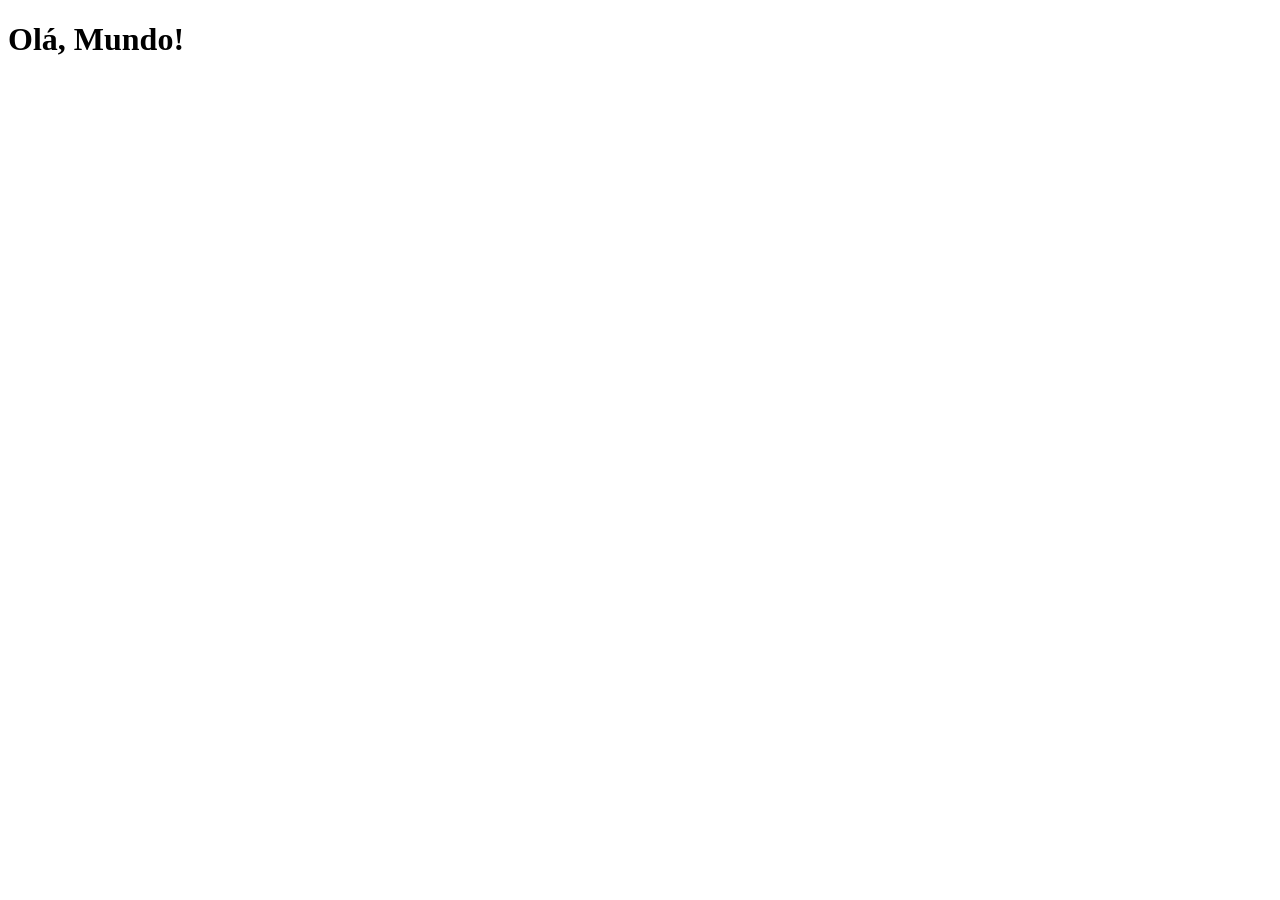
==== index.html @ 2c7e854a "criei a página principal" ====
<!DOCTYPE html>
<html lang="pt-br">
<head>
    <meta charset="UTF-8">
    <meta name="viewport" content="width=device-width, initial-scale=1.0">
    <link rel="shortcut icon" href="favicon.ico" type="image/x-icon">
    <title>Projeto Redes Sociais</title>
</head>
<body>
    <h1>Olá, Mundo!</h1>
</body>
</html>
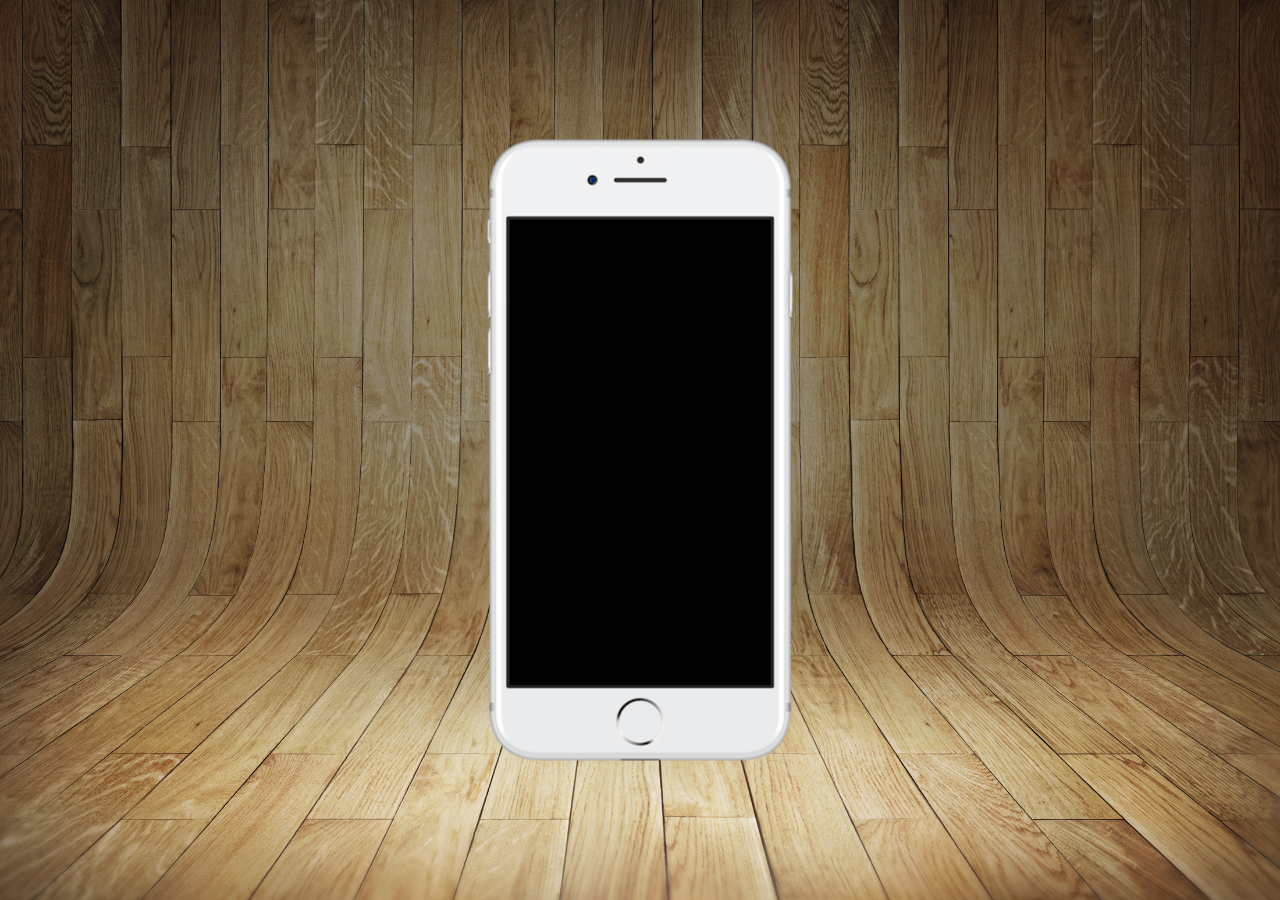
==== commit ea46d360: "Estruturação da página e Configuração de CSS externo" ====
--- a/index.html
+++ b/index.html
@@ -4,9 +4,17 @@
     <meta charset="UTF-8">
     <meta name="viewport" content="width=device-width, initial-scale=1.0">
     <link rel="shortcut icon" href="favicon.ico" type="image/x-icon">
+    <link rel="stylesheet" href="estilos/style.css">
     <title>Projeto Redes Sociais</title>
 </head>
 <body>
-    <h1>Olá, Mundo!</h1>
+    <main>
+        <section id="telefone">
+
+        </section>
+        <section id="redes-sociais">
+
+        </section>
+    </main>
 </body>
 </html>
--- a/estilos/style.css
+++ b/estilos/style.css
@@ -0,0 +1,35 @@
+@charset "UTF-8";
+
+* {
+    margin: 0px;
+    padding: 0px;
+    font-family: Arial, Helvetica, sans-serif;
+}
+
+html, body {
+    height: 100vh;
+    width: 100vw;
+    background-color: black;
+}
+
+body {
+    background: url('../imagens/fundo-madeira.jpg') no-repeat top center;
+    background-size: cover;
+    background-attachment: fixed;
+}
+
+main {
+    position: relative;
+    height: 100vh;
+}
+
+section#telefone {
+    position: absolute;
+    top: 50%;
+    left: 50%;
+    transform: translate(-50%, -50%);
+
+    height: 627px;
+    width: 311px;
+    background: url('../imagens/frame-iphone.png') no-repeat;
+} 
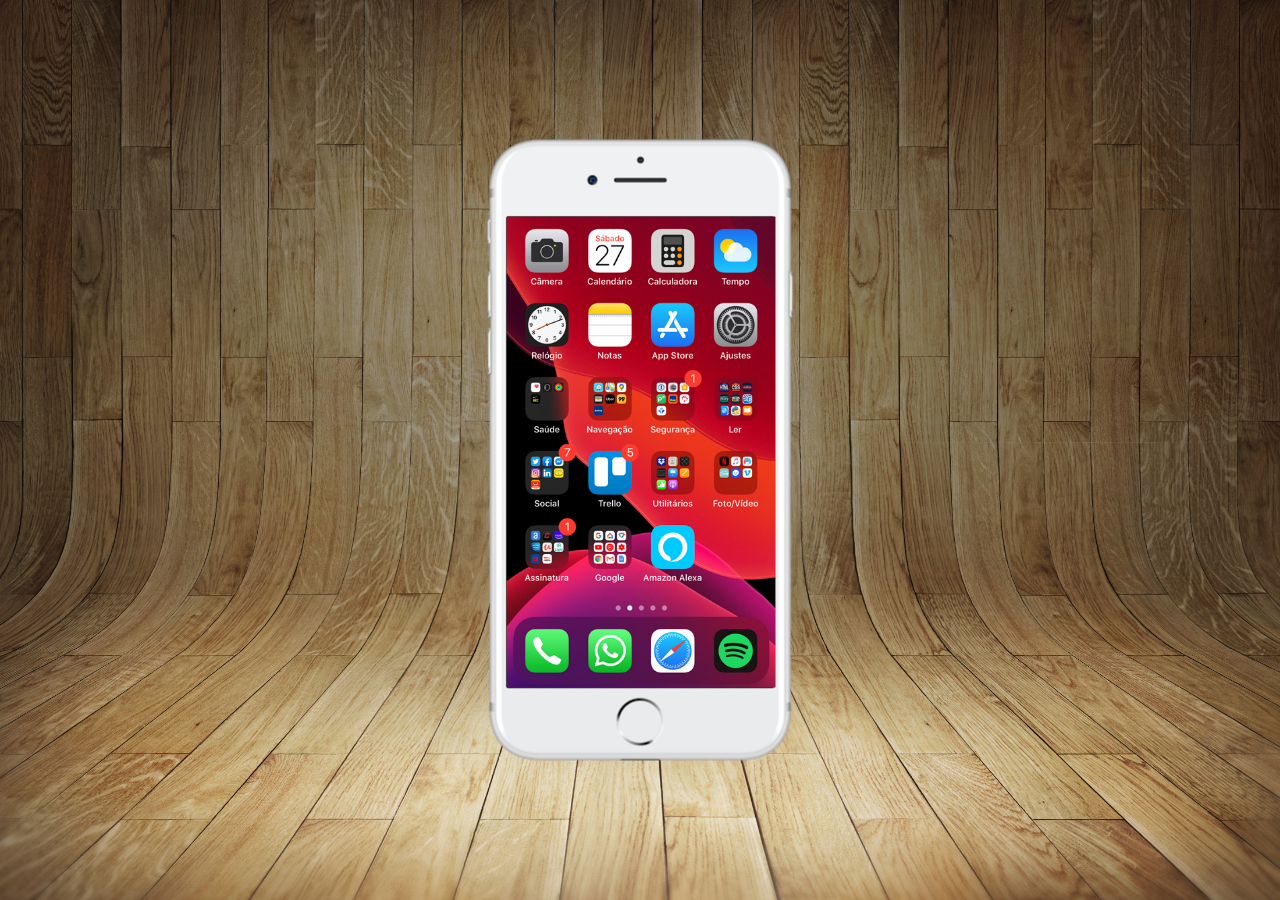
==== commit ab5e8048: "criado a tela home" ====
--- a/index.html
+++ b/index.html
@@ -10,7 +10,7 @@
 <body>
     <main>
         <section id="telefone">
-
+            <iframe src="home.html" name="tela" id="tela" frameborder="0"></iframe>
         </section>
         <section id="redes-sociais">
 
--- a/estilos/style.css
+++ b/estilos/style.css
@@ -32,4 +32,12 @@
     height: 627px;
     width: 311px;
     background: url('../imagens/frame-iphone.png') no-repeat;
-} +} 
+
+iframe#tela {
+    position: relative;
+    top: 80px;
+    left: 22px;
+    width: 269px;
+    height: 471px;
+}
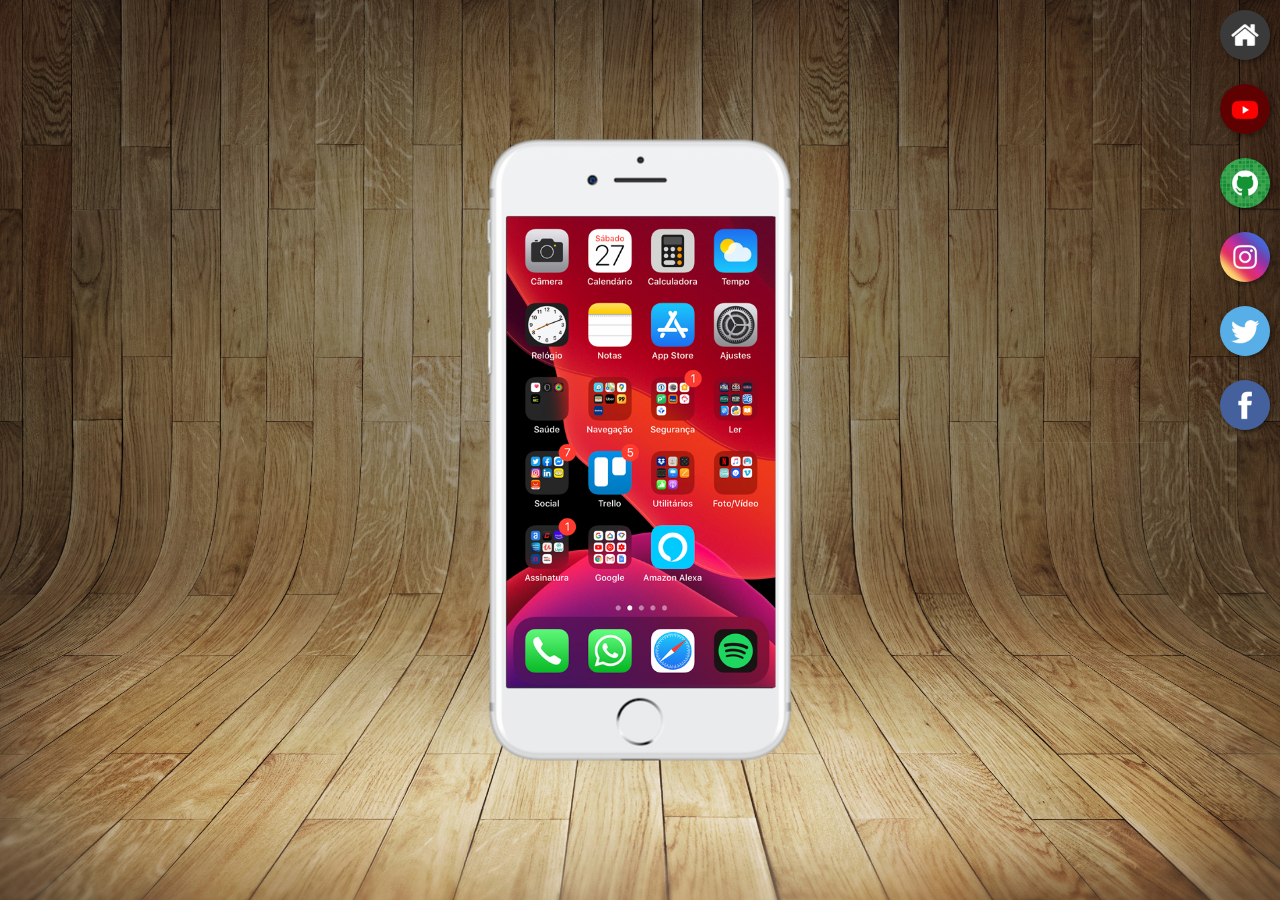
==== commit 350703fe: "Criado botões laterais" ====
--- a/index.html
+++ b/index.html
@@ -10,10 +10,17 @@
 <body>
     <main>
         <section id="telefone">
-            <iframe src="home.html" name="tela" id="tela" frameborder="0"></iframe>
+            <iframe src="home.html" name="tela" id="tela" frameborder="0">
+                Seu navegador não é compatível com isso.
+            </iframe>
         </section>
         <section id="redes-sociais">
-
+            <a href="#" target="tela"><img src="imagens/logo-home.jpg" alt="Home"></a><br>
+            <a href="#" target="tela"><img src="imagens/logo-youtube.jpg" alt="YouTube"></a><br>
+            <a href="#" target="tela"><img src="imagens/logo-github.jpg" alt="GitHub"></a><br>
+            <a href="#" target="tela"><img src="imagens/logo-instagram.jpg" alt="Instagram"></a><br>
+            <a href="#" target="tela"><img src="imagens/logo-twitter.jpg" alt="Twitter"></a><br>
+            <a href="#" target="tela"><img src="imagens/logo-facebook.jpg" alt="FaceBook"></a>
         </section>
     </main>
 </body>
--- a/estilos/style.css
+++ b/estilos/style.css
@@ -40,4 +40,23 @@
     left: 22px;
     width: 269px;
     height: 471px;
+}
+
+section#redes-sociais {
+    text-align: right;
+}
+
+section#redes-sociais img {
+    width: 50px; 
+    margin: 10px;
+    border-radius: 50%;
+    box-shadow: 2px 2px 5px rgba(0, 0, 0, 0.425);
+    box-sizing: border-box;
+}
+
+section#redes-sociais img:hover {
+    border: 2px solid rgba(255, 255, 255, 0.603);
+    transform: translate(-3px, -3px);
+    box-shadow: 5px 5px 10px rgba(0, 0, 0, 0.575);
+    transition: transform .3s, border .2s;
 }
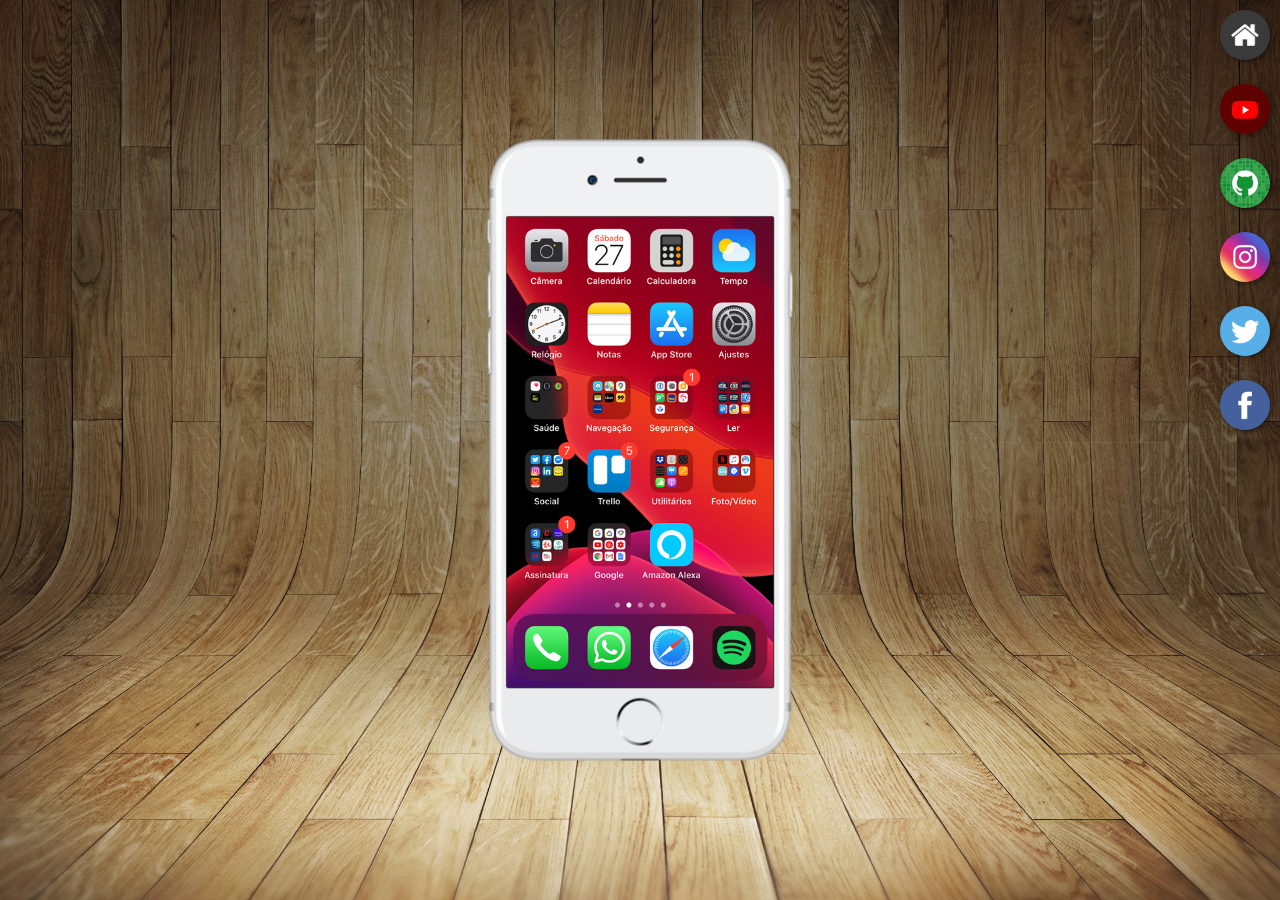
==== commit 36c72924: "Criei as imagens das redes sociais" ====
--- a/index.html
+++ b/index.html
@@ -15,12 +15,12 @@
             </iframe>
         </section>
         <section id="redes-sociais">
-            <a href="#" target="tela"><img src="imagens/logo-home.jpg" alt="Home"></a><br>
-            <a href="#" target="tela"><img src="imagens/logo-youtube.jpg" alt="YouTube"></a><br>
-            <a href="#" target="tela"><img src="imagens/logo-github.jpg" alt="GitHub"></a><br>
-            <a href="#" target="tela"><img src="imagens/logo-instagram.jpg" alt="Instagram"></a><br>
-            <a href="#" target="tela"><img src="imagens/logo-twitter.jpg" alt="Twitter"></a><br>
-            <a href="#" target="tela"><img src="imagens/logo-facebook.jpg" alt="FaceBook"></a>
+            <a href="home.html" target="tela"><img src="imagens/logo-home.jpg" alt="Home"></a><br>
+            <a href="youtube.html" target="tela"><img src="imagens/logo-youtube.jpg" alt="YouTube"></a><br>
+            <a href="github.html" target="tela"><img src="imagens/logo-github.jpg" alt="GitHub"></a><br>
+            <a href="instagram.html" target="tela"><img src="imagens/logo-instagram.jpg" alt="Instagram"></a><br>
+            <a href="twitter.html" target="tela"><img src="imagens/logo-twitter.jpg" alt="Twitter"></a><br>
+            <a href="facebook.html" target="tela"><img src="imagens/logo-facebook.jpg" alt="FaceBook"></a>
         </section>
     </main>
 </body>
--- a/estilos/style.css
+++ b/estilos/style.css
@@ -38,7 +38,7 @@
     position: relative;
     top: 80px;
     left: 22px;
-    width: 269px;
+    width: 267px;
     height: 471px;
 }
 
